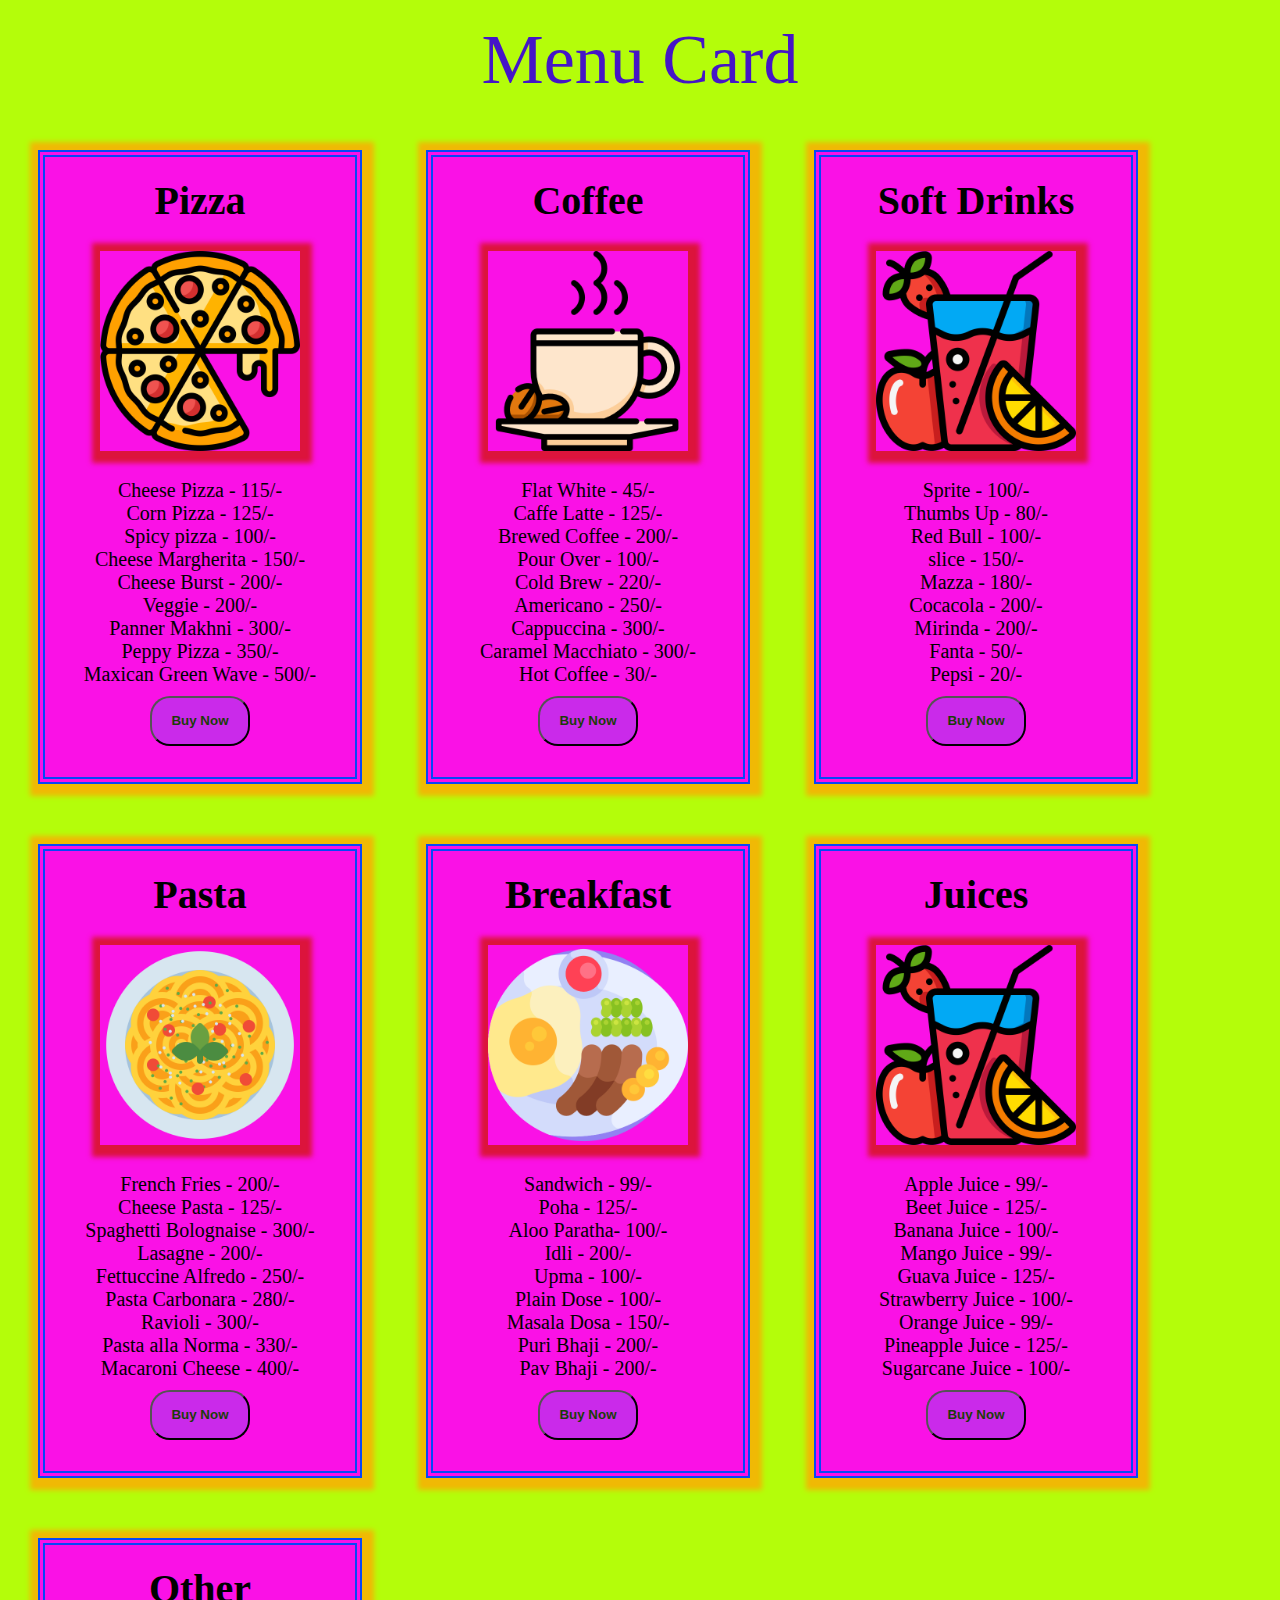
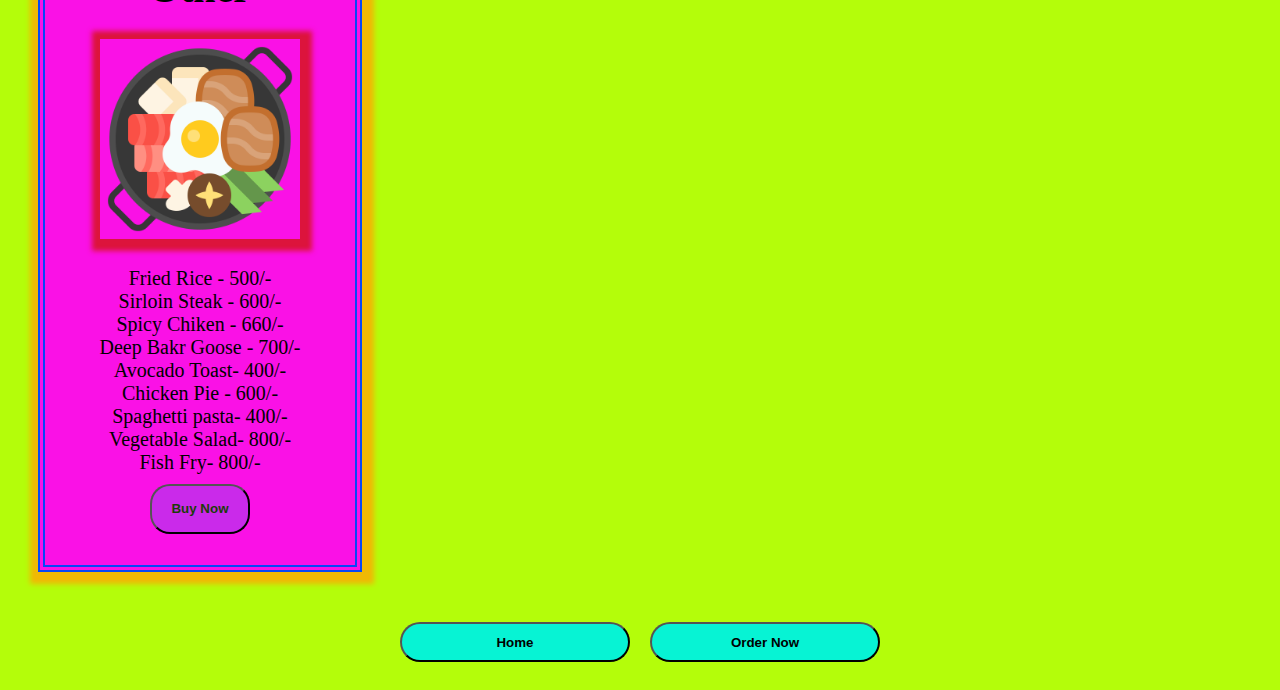
==== pages/menus.html @ ee02e3ae "sai restyarant file add index.html" ====
<!DOCTYPE html>
<html lang="en">
<head>
    <link rel="icon" href="./img/favicon.png" type="image/png">
    <title>menus</title>
    <style>
        body{
            background-color: rgb(180, 253, 10);
        }
        .text3{
            text-align: center;
            font-size: 20px;
            font-family: Georgia, 'Times New Roman', Times, serif;
        }
        .text{
            color:rgb(69, 21, 199);
            font-size:70px;
            font-family:cursive;
            text-align: center;
            margin: 20px;
        }
        .buttons-container{
    display: flex;
    justify-content: center;
    text-align: center;
}

.btn{
    background-color:rgb(7, 243, 212);
    margin: 20px 10px;
    padding: 10px 20px;
    width: 230px;
    height: 40px;
    border-radius:40px;
    cursor: pointer;
}
       .text5{
         margin-top: 10px;
          color: black;
          font-size: 40px;
          text-align: center;
        }

          .container{
        background-color:rgb(250, 17, 230);
        width:300px;
        height:600px;
        padding:10px 5px;
        display:inline-block;
        border:7px double rgb(7, 71, 247);
        margin:30px;
        box-shadow:2px 2px 5px 10px rgb(240, 185, 5);
      }

      .container:hover{
    background-color: rgb(35, 234, 234);
      }
    
      
      .product-img{
        width:200px;
        height:200px;
       display: block;
       margin:10px auto;
       box-shadow:2px 2px 5px 10px crimson;
      }
    

      .btn-buy{
      background-color:rgb(202, 42, 234);
      color:rgb(28, 61, 9);
      width:100px;
      height:50px;
      padding:5px 10px;
      border-radius:20px;
      display :block;
      margin:10px auto;
      }
         </style>
</head>
<body>
    <div class="text">Menu Card</div>


        <div class="container">
            <div> <h1  class="text5"><b>Pizza</b></h1></div>
            <img src="./../img/pizza.png" class="product-img"/><br>
            <div class="text3">
                Cheese Pizza - 115/-<br>
                Corn Pizza - 125/-<br>
                Spicy pizza - 100/-<br>
                Cheese Margherita - 150/-<br>
                Cheese Burst - 200/-<br>
                Veggie - 200/-<br>
                Panner Makhni - 300/-<br>
                Peppy Pizza - 350/-<br>
                Maxican Green Wave - 500/-<br>
             </div>
            <button class="btn-buy">
               <b>Buy Now</b>
            </button>
            </div> 

    <div class="container">
        <div> <h1  class="text5"><b>Coffee</b></h1></div>
        <img src="./../img/coffee-cup.png" class="product-img"/><br>
        <div class="text3">
        Flat White - 45/-<br>
        Caffe Latte - 125/-<br>
        Brewed Coffee - 200/-<br>
        Pour Over - 100/-<br>
        Cold Brew - 220/-<br>
        Americano - 250/-<br>
        Cappuccina - 300/-<br>
        Caramel Macchiato - 300/-<br>
        Hot Coffee - 30/-<br>

      </div>
        <button class="btn-buy">
     <b>Buy Now</b>
    </button>
    </div>
    <div class="container">
        <div> <h1  class="text5"><b>Soft Drinks</b></h1></div>
        <img src="./../img/juices.png" class="product-img"/><br>
        <div class="text3">
        Sprite - 100/-<br>
        Thumbs Up - 80/-<br>
        Red Bull - 100/-<br>
        slice - 150/-<br>
        Mazza - 180/-<br>
         Cocacola - 200/-<br>
        Mirinda - 200/-<br>
        Fanta - 50/-<br>
        Pepsi - 20/-<br>
         </div>
        <button class="btn-buy">
           <b>Buy Now</b>
        </button>
        </div>
        <div class="container">
            <div> <h1  class="text5"><b>Pasta</b></h1></div>
            <img src="./../img/pasta.png" class="product-img"/><br>
            <div class="text3">
            French Fries - 200/-<br>
            Cheese Pasta - 125/-<br>
            Spaghetti Bolognaise - 300/-<br>
            Lasagne - 200/-<br>
            Fettuccine Alfredo - 250/-<br>
            Pasta Carbonara - 280/-<br>
            Ravioli - 300/-<br>
            Pasta alla Norma - 330/-<br>
            Macaroni Cheese - 400/-<br>
             </div>
            <button class="btn-buy">
               <b>Buy Now</b>
            </button>
            </div>

            <div class="container">
                <div> <h1  class="text5"><b>Breakfast</b></h1></div>
                <img src="./../img/breakfast.png" class="product-img"/><br>
                <div class="text3">
                Sandwich - 99/-<br>
                Poha - 125/-<br>
                 Aloo Paratha- 100/-<br>
               Idli - 200/-<br>
                Upma - 100/-<br>
                Plain Dose - 100/-<br>
                Masala Dosa - 150/-<br>
                Puri Bhaji - 200/-<br>
                Pav Bhaji - 200/-<br>
                </div>
                <button class="btn-buy">
                   <b>Buy Now</b>
                </button>
                </div>

                <div class="container">
                    <div> <h1  class="text5"><b>Juices</b></h1></div>
                    <img src="./../img/juices.png" class="product-img"/><br>
                    <div class="text3">
                    Apple Juice - 99/-<br>
                    Beet Juice - 125/-<br>
                   Banana Juice - 100/-<br>
                   Mango Juice - 99/-<br>
                   Guava Juice - 125/-<br>
                  Strawberry Juice - 100/-<br>
                   Orange Juice - 99/-<br>
                  Pineapple Juice - 125/-<br>
                 Sugarcane Juice - 100/-<br>

                     </div>
                    <button class="btn-buy">
                       <b>Buy Now</b>
                    </button>
                    </div>               
                </div>
                
                    <div class="container">
                        <div> <h1  class="text5"><b>Other</b></h1></div>
                        <img src="./../img/other.png" class="product-img"/><br>
                        <div class="text3">
                       Fried Rice - 500/-<br>
                       Sirloin Steak - 600/-<br>
                      Spicy Chiken - 660/-<br>
                        Deep Bakr Goose - 700/-<br>
                        Avocado Toast- 400/-<br>
                         Chicken Pie - 600/-<br>
                         Spaghetti pasta- 400/-<br>
                        Vegetable Salad- 800/-<br>
                         Fish Fry- 800/-<br>
                         </div>
                        <button class="btn-buy">
                           <b>Buy Now</b>
                        </button>
                        </div>                      
                     <div class="buttons-container" >
                     <a href="./../index.html">
                     <button class="btn"><b>Home</b></button></a>
                     <a href="./../pages/order.html">
                      <button class="btn"><b>Order Now</b></button></a>

</div>

</body>
</html>
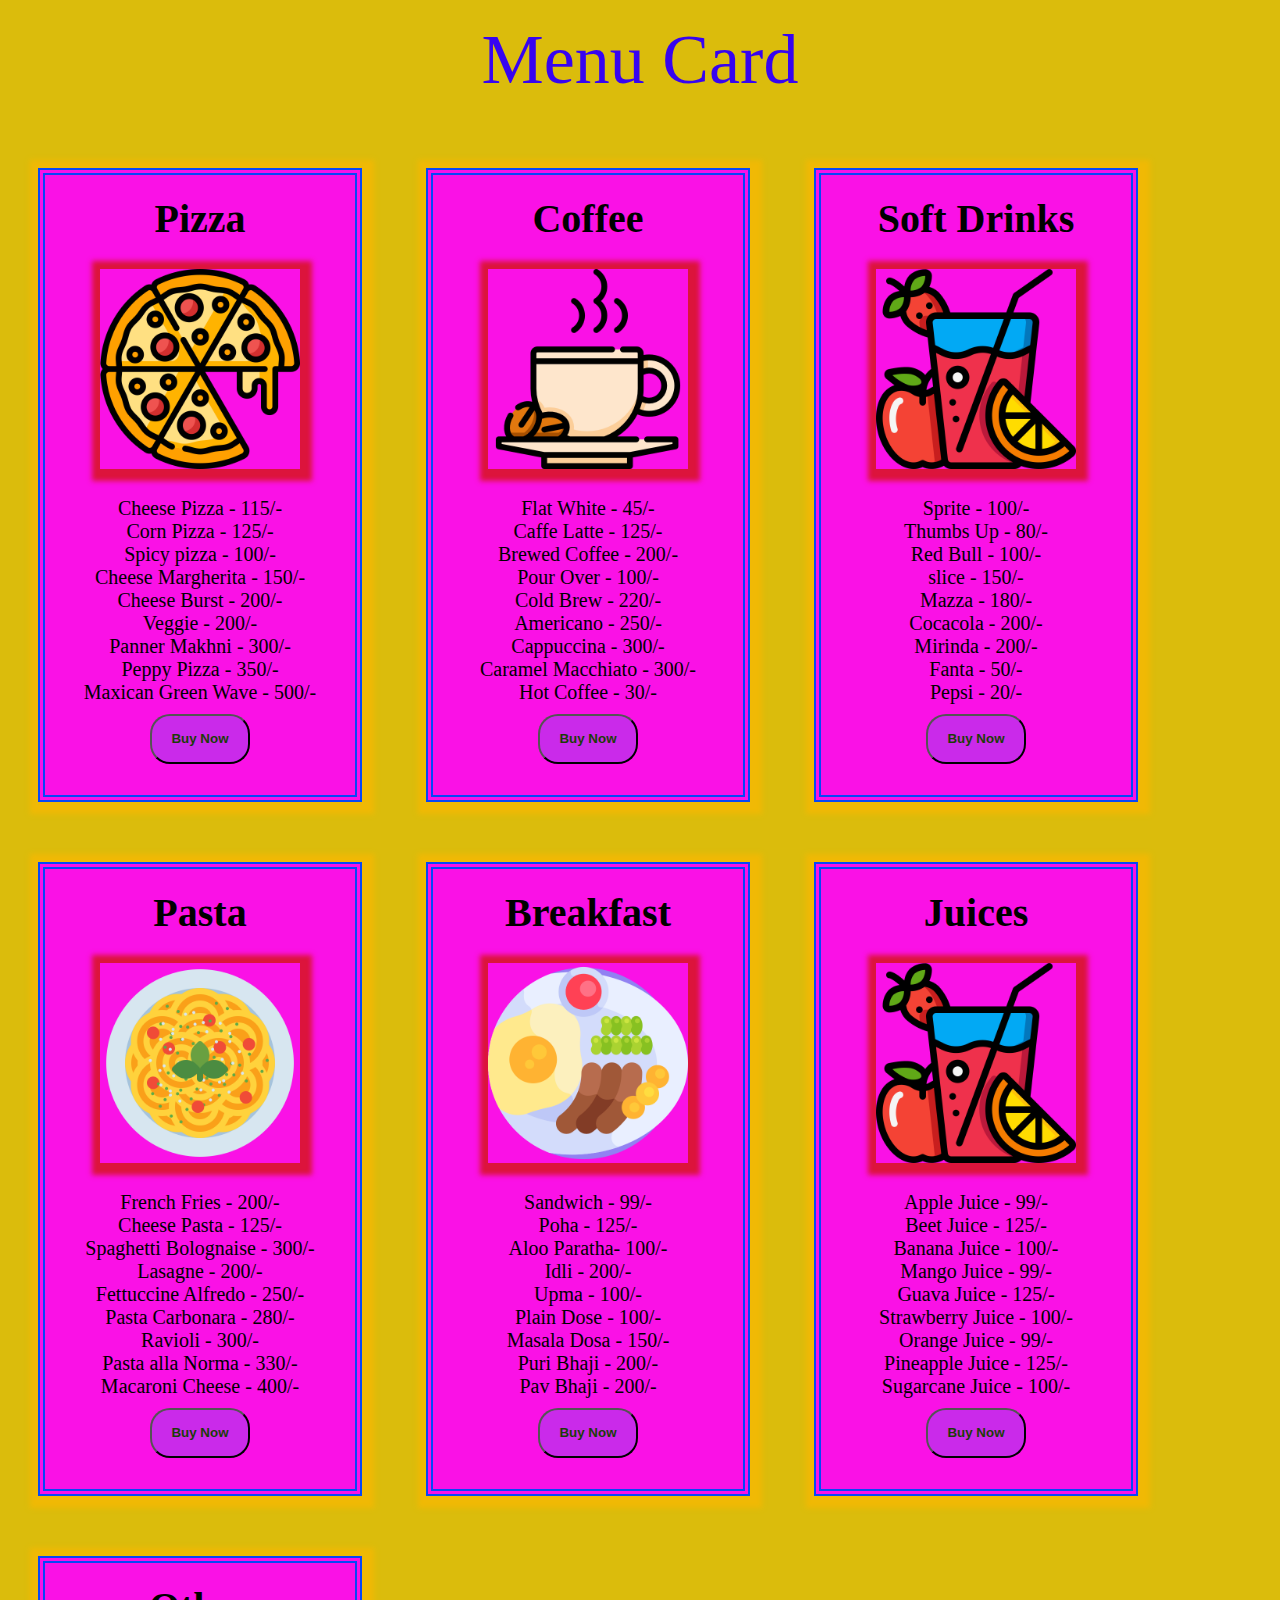
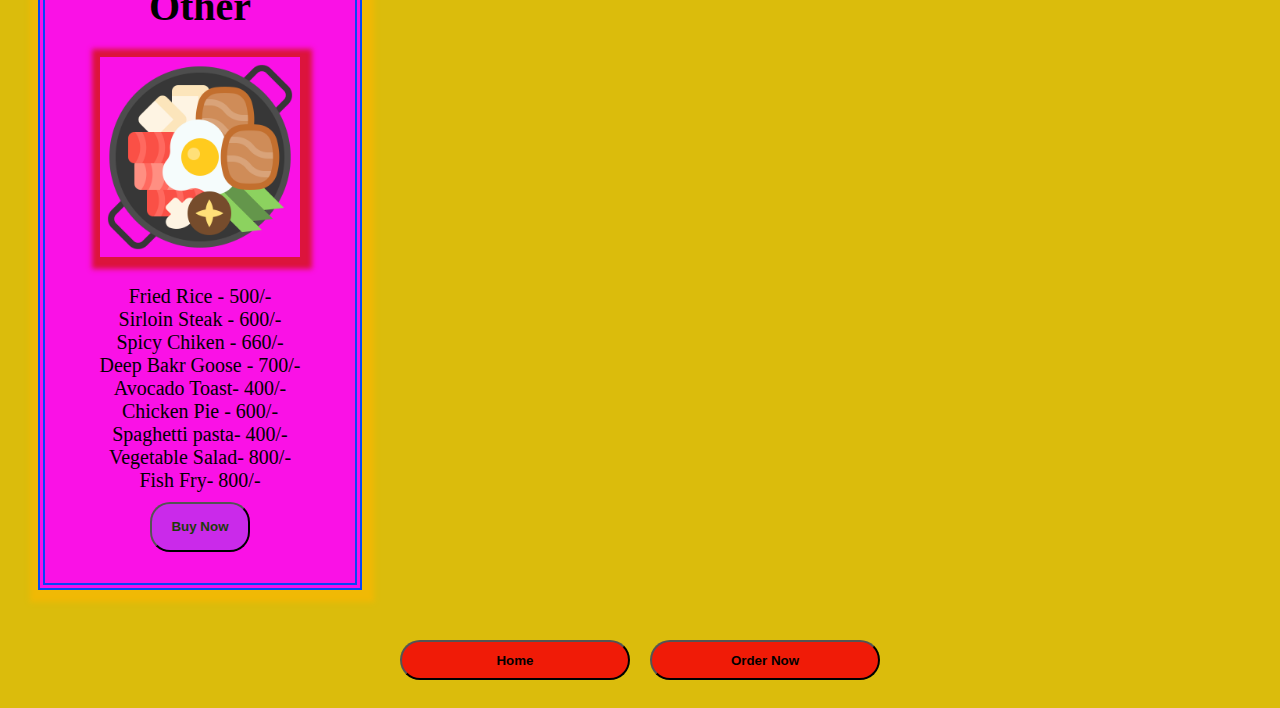
==== commit 520746cf: "image heade added" ====
--- a/pages/menus.html
+++ b/pages/menus.html
@@ -5,7 +5,7 @@
     <title>menus</title>
     <style>
         body{
-            background-color: rgb(180, 253, 10);
+            background-color: rgb(219, 188, 12);
         }
         .text3{
             text-align: center;
@@ -13,7 +13,7 @@
             font-family: Georgia, 'Times New Roman', Times, serif;
         }
         .text{
-            color:rgb(69, 21, 199);
+            color:rgb(55, 4, 241);
             font-size:70px;
             font-family:cursive;
             text-align: center;
@@ -26,7 +26,7 @@
 }
 
 .btn{
-    background-color:rgb(7, 243, 212);
+    background-color:rgba(243, 7, 7, 0.89);
     margin: 20px 10px;
     padding: 10px 20px;
     width: 230px;
@@ -79,8 +79,7 @@
          </style>
 </head>
 <body>
-    <div class="text">Menu Card</div>
-
+    <div class="text">Menu Card</div><br>
 
         <div class="container">
             <div> <h1  class="text5"><b>Pizza</b></h1></div>
